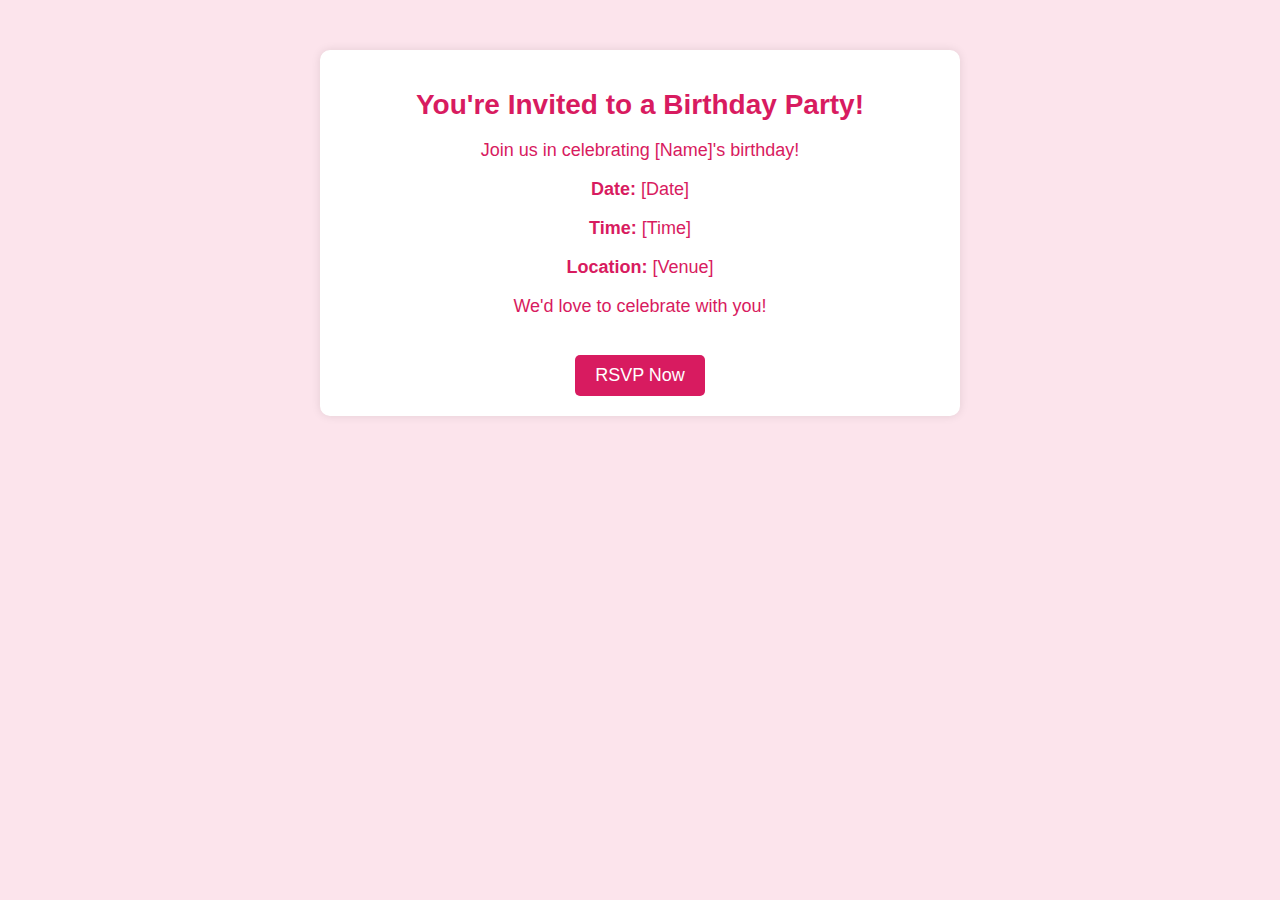
==== birthday.html @ 63edc74b "birthday Template" ====
<!DOCTYPE html>
<html lang="en">
<head>
    <meta charset="UTF-8">
    <meta name="viewport" content="width=device-width, initial-scale=1.0">
    <title>Birthday Invitation</title>
    <style>
        body {
            font-family: Arial, sans-serif;
            text-align: center;
            background-color: #fce4ec;
            color: #d81b60;
            margin: 0;
            padding: 0;
        }
        .container {
            max-width: 600px;
            margin: 50px auto;
            background: white;
            padding: 20px;
            border-radius: 10px;
            box-shadow: 0px 0px 10px rgba(0, 0, 0, 0.1);
        }
        h1 {
            font-size: 28px;
        }
        p {
            font-size: 18px;
        }
        .button {
            display: inline-block;
            padding: 10px 20px;
            font-size: 18px;
            color: white;
            background: #d81b60;
            text-decoration: none;
            border-radius: 5px;
            margin-top: 20px;
        }
        .button:hover {
            background: #ad1457;
        }
    </style>
</head>
<body>
    <div class="container">
        <h1>You're Invited to a Birthday Party!</h1>
        <p>Join us in celebrating [Name]'s birthday!</p>
        <p><strong>Date:</strong> [Date]</p>
        <p><strong>Time:</strong> [Time]</p>
        <p><strong>Location:</strong> [Venue]</p>
        <p>We'd love to celebrate with you!</p>
        <a href="#" class="button">RSVP Now</a>
    </div>
</body>
</html>
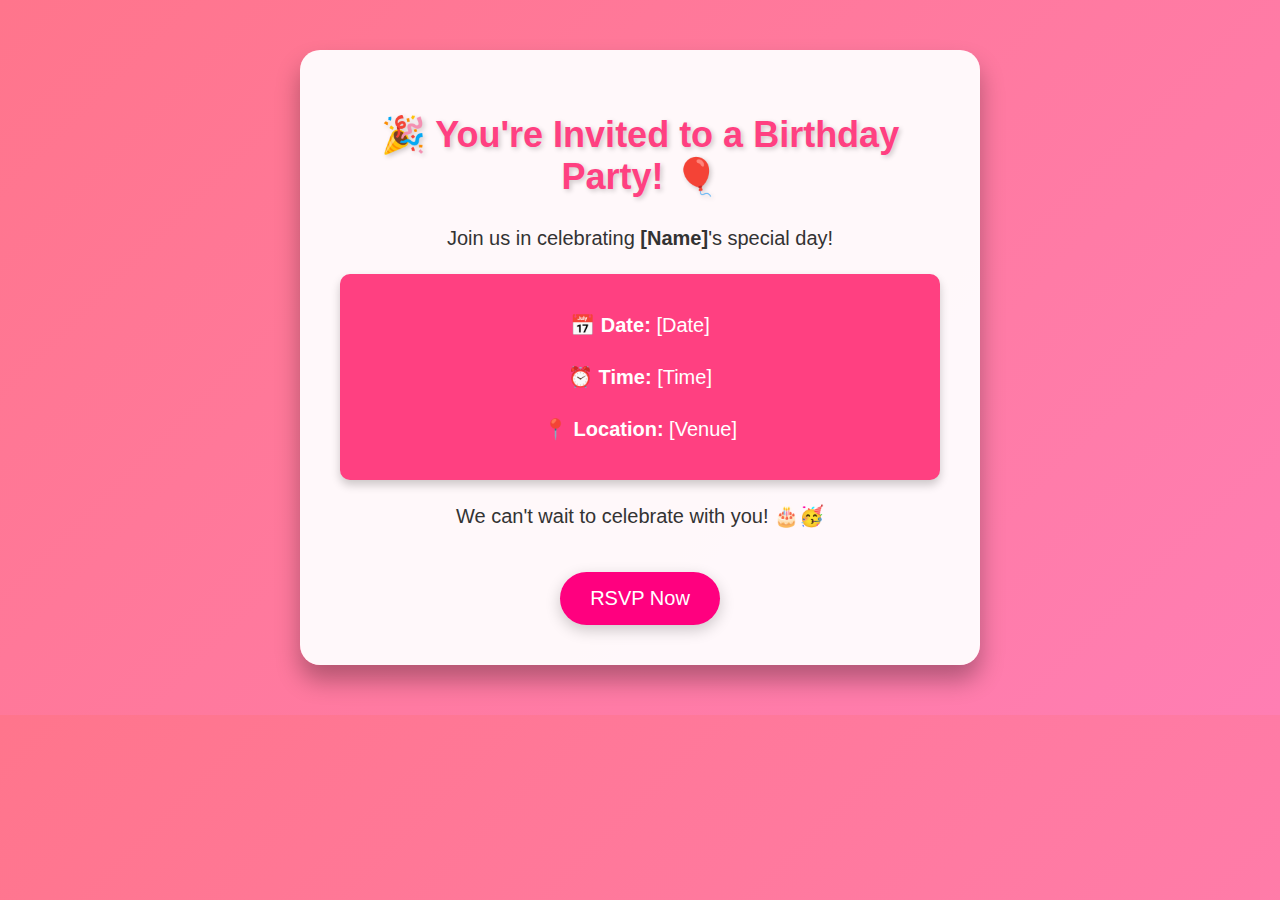
==== commit d27b4da1: "fixing style" ====
--- a/birthday.html
+++ b/birthday.html
@@ -6,50 +6,68 @@
     <title>Birthday Invitation</title>
     <style>
         body {
-            font-family: Arial, sans-serif;
+            font-family: 'Poppins', sans-serif;
             text-align: center;
-            background-color: #fce4ec;
-            color: #d81b60;
+            background: linear-gradient(135deg, #ff758c, #ff7eb3);
+            color: #ffffff;
             margin: 0;
             padding: 0;
         }
         .container {
             max-width: 600px;
             margin: 50px auto;
-            background: white;
-            padding: 20px;
-            border-radius: 10px;
-            box-shadow: 0px 0px 10px rgba(0, 0, 0, 0.1);
+            background: rgba(255, 255, 255, 0.95);
+            padding: 40px;
+            border-radius: 20px;
+            box-shadow: 0px 15px 25px rgba(0, 0, 0, 0.3);
+            color: #333;
         }
         h1 {
-            font-size: 28px;
+            font-size: 36px;
+            color: #ff4081;
+            text-shadow: 2px 2px 5px rgba(0, 0, 0, 0.2);
         }
         p {
+            font-size: 20px;
+            line-height: 1.6;
+        }
+        .details {
+            background: #ff4081;
+            color: white;
+            padding: 15px;
+            border-radius: 10px;
+            margin: 20px 0;
             font-size: 18px;
+            box-shadow: 0px 5px 10px rgba(0, 0, 0, 0.2);
         }
         .button {
             display: inline-block;
-            padding: 10px 20px;
-            font-size: 18px;
+            padding: 15px 30px;
+            font-size: 20px;
             color: white;
-            background: #d81b60;
+            background: #ff007f;
             text-decoration: none;
-            border-radius: 5px;
+            border-radius: 50px;
             margin-top: 20px;
+            transition: 0.3s;
+            box-shadow: 0px 5px 15px rgba(0, 0, 0, 0.2);
         }
         .button:hover {
-            background: #ad1457;
+            background: #d81b60;
+            transform: scale(1.1);
         }
     </style>
 </head>
 <body>
     <div class="container">
-        <h1>You're Invited to a Birthday Party!</h1>
-        <p>Join us in celebrating [Name]'s birthday!</p>
-        <p><strong>Date:</strong> [Date]</p>
-        <p><strong>Time:</strong> [Time]</p>
-        <p><strong>Location:</strong> [Venue]</p>
-        <p>We'd love to celebrate with you!</p>
+        <h1>🎉 You're Invited to a Birthday Party! 🎈</h1>
+        <p>Join us in celebrating <strong>[Name]</strong>'s special day!</p>
+        <div class="details">
+            <p><strong>📅 Date:</strong> [Date]</p>
+            <p><strong>⏰ Time:</strong> [Time]</p>
+            <p><strong>📍 Location:</strong> [Venue]</p>
+        </div>
+        <p>We can't wait to celebrate with you! 🎂🥳</p>
         <a href="#" class="button">RSVP Now</a>
     </div>
 </body>
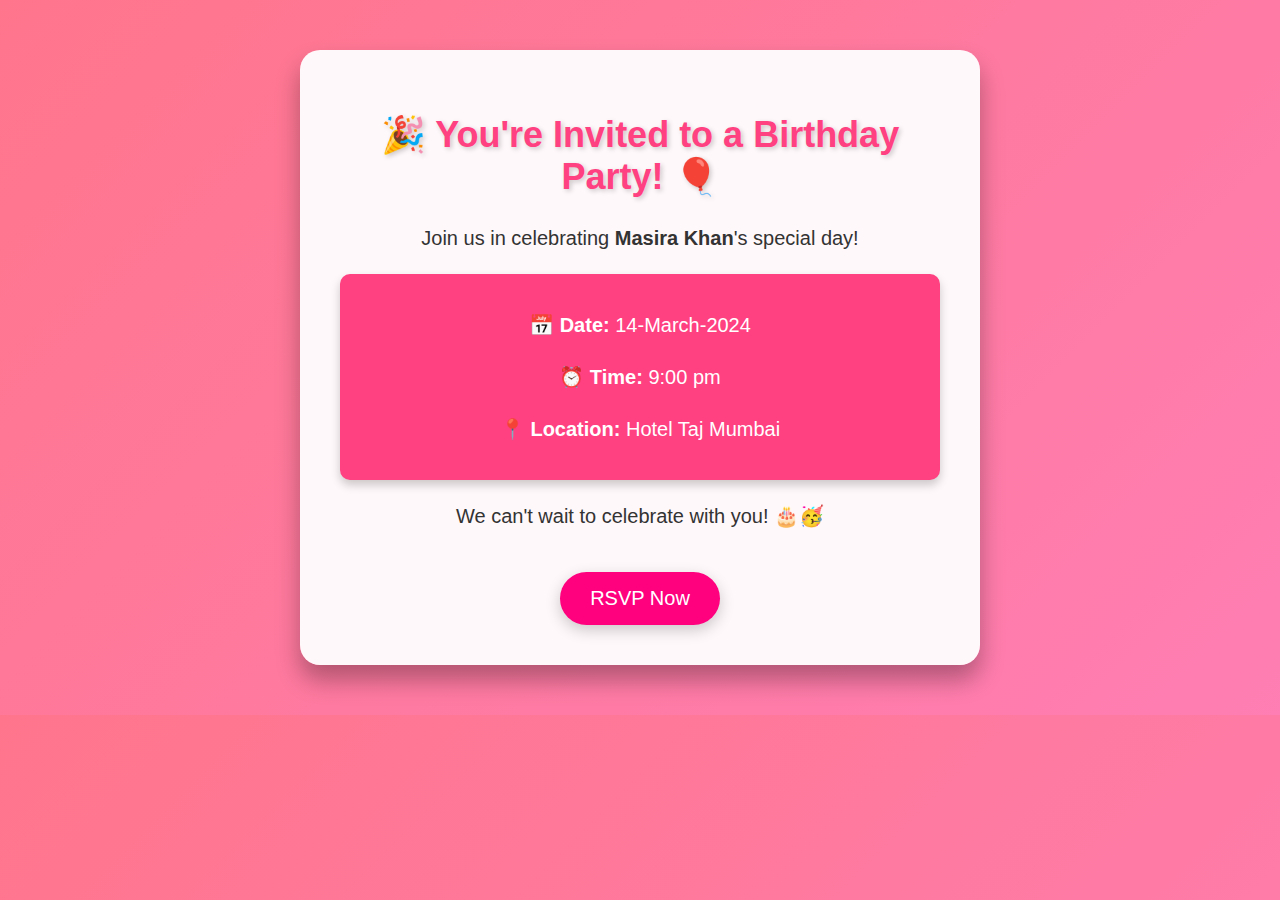
==== commit eef91698: "adding location" ====
--- a/birthday.html
+++ b/birthday.html
@@ -61,11 +61,11 @@
 <body>
     <div class="container">
         <h1>🎉 You're Invited to a Birthday Party! 🎈</h1>
-        <p>Join us in celebrating <strong>[Name]</strong>'s special day!</p>
+        <p>Join us in celebrating <strong>Masira Khan</strong>'s special day!</p>
         <div class="details">
-            <p><strong>📅 Date:</strong> [Date]</p>
-            <p><strong>⏰ Time:</strong> [Time]</p>
-            <p><strong>📍 Location:</strong> [Venue]</p>
+            <p><strong>📅 Date:</strong> 14-March-2024</p>
+            <p><strong>⏰ Time:</strong> 9:00 pm</p>
+            <p><strong>📍 Location:</strong> Hotel Taj Mumbai</p>
         </div>
         <p>We can't wait to celebrate with you! 🎂🥳</p>
         <a href="#" class="button">RSVP Now</a>
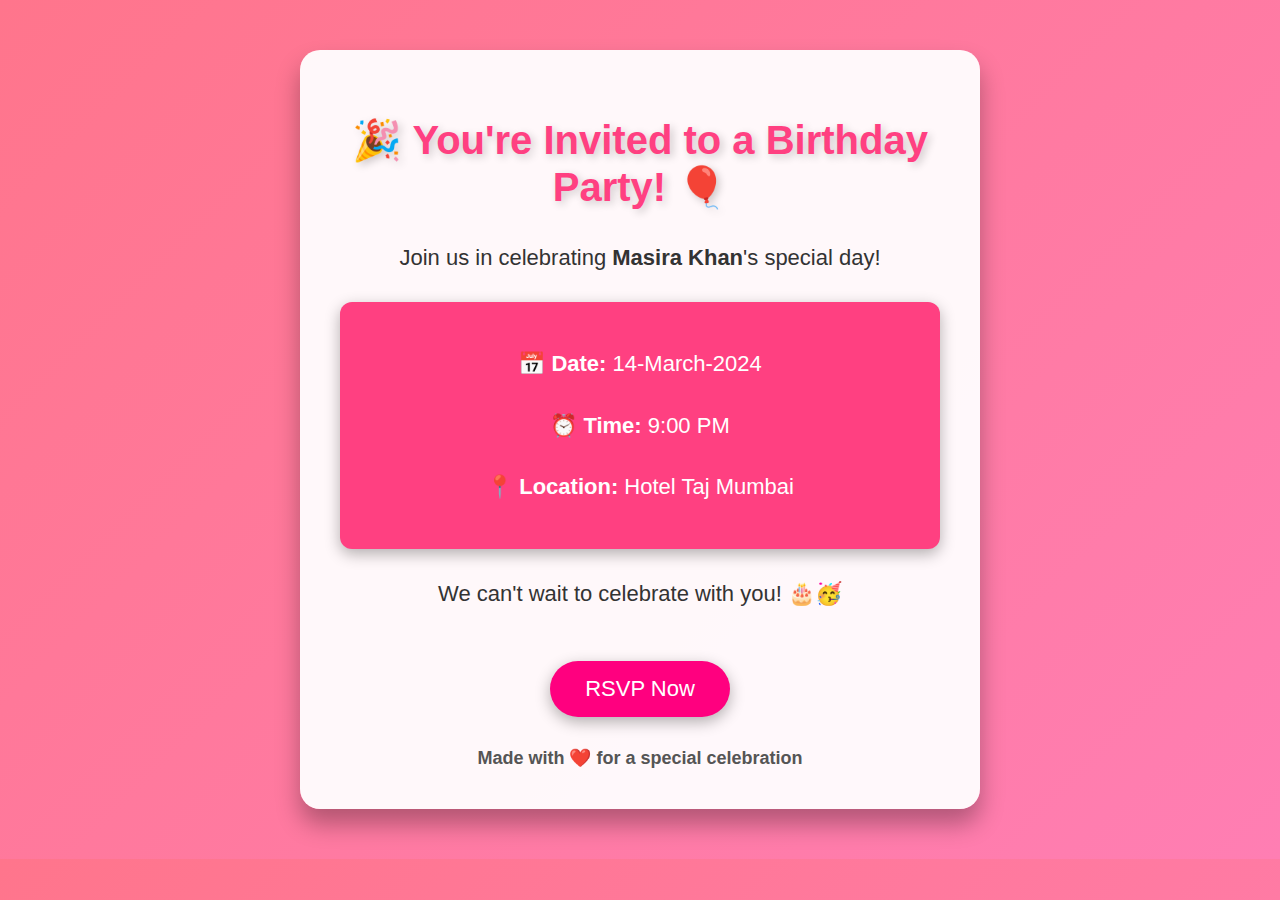
==== commit 3a3fa6df: "fixing style" ====
--- a/birthday.html
+++ b/birthday.html
@@ -21,54 +21,74 @@
             border-radius: 20px;
             box-shadow: 0px 15px 25px rgba(0, 0, 0, 0.3);
             color: #333;
+            position: relative;
+            overflow: hidden;
         }
         h1 {
-            font-size: 36px;
+            font-size: 40px;
             color: #ff4081;
-            text-shadow: 2px 2px 5px rgba(0, 0, 0, 0.2);
+            text-shadow: 3px 3px 8px rgba(0, 0, 0, 0.2);
         }
         p {
-            font-size: 20px;
-            line-height: 1.6;
+            font-size: 22px;
+            line-height: 1.8;
         }
         .details {
             background: #ff4081;
             color: white;
-            padding: 15px;
-            border-radius: 10px;
-            margin: 20px 0;
-            font-size: 18px;
-            box-shadow: 0px 5px 10px rgba(0, 0, 0, 0.2);
+            padding: 20px;
+            border-radius: 12px;
+            margin: 25px 0;
+            font-size: 20px;
+            box-shadow: 0px 5px 15px rgba(0, 0, 0, 0.3);
         }
         .button {
             display: inline-block;
-            padding: 15px 30px;
-            font-size: 20px;
+            padding: 15px 35px;
+            font-size: 22px;
             color: white;
             background: #ff007f;
             text-decoration: none;
             border-radius: 50px;
-            margin-top: 20px;
+            margin-top: 25px;
             transition: 0.3s;
-            box-shadow: 0px 5px 15px rgba(0, 0, 0, 0.2);
+            box-shadow: 0px 5px 15px rgba(0, 0, 0, 0.3);
         }
         .button:hover {
             background: #d81b60;
-            transform: scale(1.1);
+            transform: scale(1.15);
+        }
+        .balloons {
+            position: absolute;
+            top: -50px;
+            left: 50%;
+            transform: translateX(-50%);
+            width: 120px;
+            height: 120px;
+            background: url('https://i.imgur.com/Oj0mLoe.png') no-repeat center;
+            background-size: contain;
+        }
+        .footer {
+            font-size: 18px;
+            color: #555;
+            margin-top: 30px;
+            font-weight: bold;
         }
     </style>
 </head>
 <body>
     <div class="container">
+        <div class="balloons"></div>
         <h1>🎉 You're Invited to a Birthday Party! 🎈</h1>
         <p>Join us in celebrating <strong>Masira Khan</strong>'s special day!</p>
         <div class="details">
             <p><strong>📅 Date:</strong> 14-March-2024</p>
-            <p><strong>⏰ Time:</strong> 9:00 pm</p>
+            <p><strong>⏰ Time:</strong> 9:00 PM</p>
             <p><strong>📍 Location:</strong> Hotel Taj Mumbai</p>
         </div>
         <p>We can't wait to celebrate with you! 🎂🥳</p>
         <a href="#" class="button">RSVP Now</a>
+        <div class="footer">Made with ❤️ for a special celebration</div>
     </div>
 </body>
 </html>
